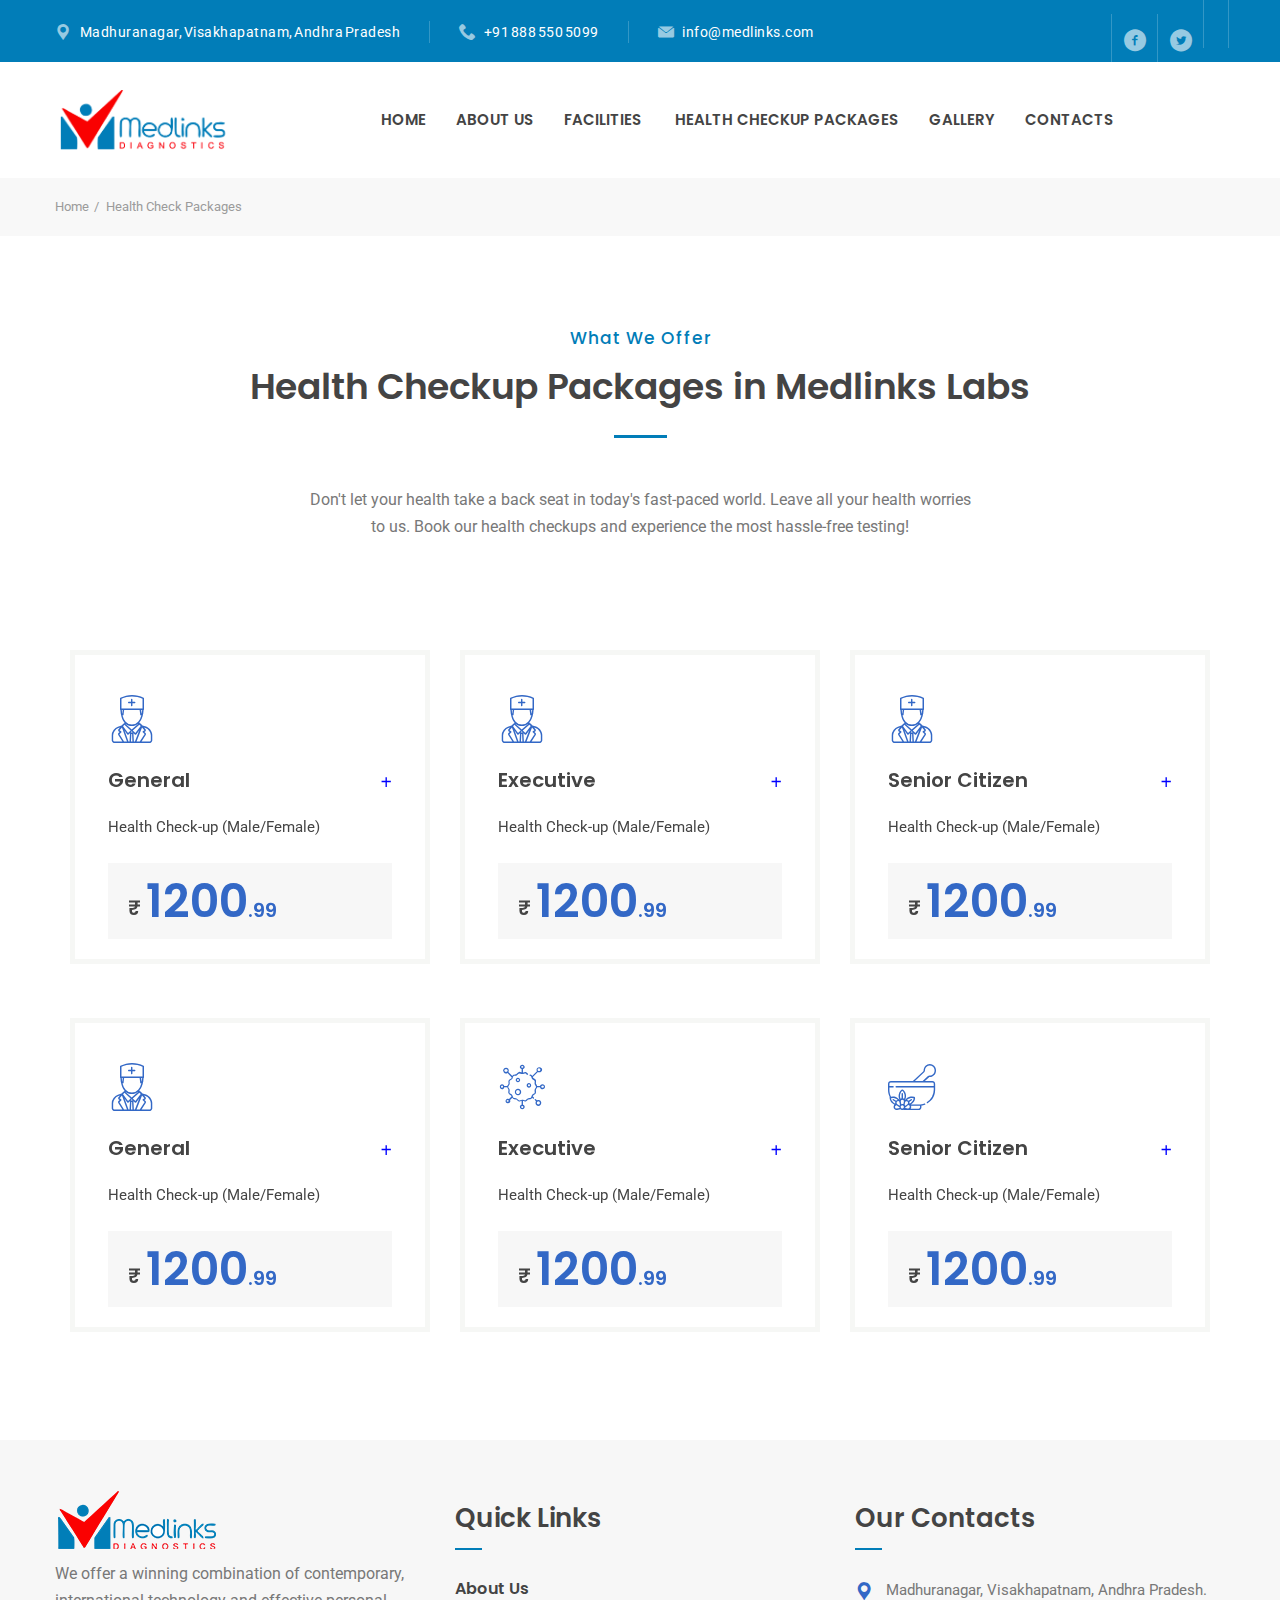
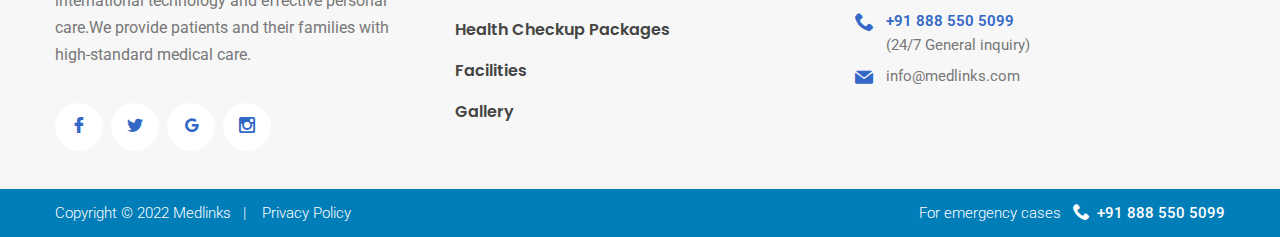
==== health-checkup-packages.html @ cb286808 "cards issue fixed" ====
<!DOCTYPE html>
<html lang="en">

<head>
	<meta charset="utf-8">
	<meta http-equiv="X-UA-Compatible" content="IE=edge">
	<meta name="viewport" content="width=device-width, initial-scale=1.0, maximum-scale=1.0, user-scalable=0">
	<meta name="description" content="html 5 template, dentist, stomatologist, dental clinic template, medical template, clinic template, surgery clinic theme, plastic surgery template">
	<meta name="author" content="websmirno.site">
	<meta name="format-detection" content="telephone=no">
	<title>Medlinks Diagnostics</title>
	<!-- Stylesheets -->
	<link href="vendor/slick/slick.css" rel="stylesheet">
	<link href="vendor/animate/animate.min.css" rel="stylesheet">
	<link href="icons/style.css" rel="stylesheet">
	<link href="vendor/bootstrap-datetimepicker/bootstrap-datetimepicker.css" rel="stylesheet">
	<link href="css/style.css" rel="stylesheet">
	<link href="color/color.css" rel="stylesheet">
	<!--Favicon-->
	<link rel="icon" href="images/favicon.png" type="image/x-icon">
	<!-- Google Fonts -->
	<link href="https://fonts.googleapis.com/css?family=Poppins:300,400,500,600,700,800" rel="stylesheet">
	<link href="https://fonts.googleapis.com/css?family=Roboto:300,400,500,700,900" rel="stylesheet">
</head>

<!--header-->
<header class="header">
	<div class="header-quickLinks js-header-quickLinks d-lg-none">
		<div class="quickLinks-top js-quickLinks-top"></div>
		<div class="js-quickLinks-wrap-m">
		</div>
	</div>
	<div class="header-topline d-none d-lg-flex">
		<div class="container">
			<div class="row align-items-center">
				<div class="col-auto d-flex align-items-center">
					<div class="header-info"><i class="icon-placeholder2"></i>Madhuranagar, Visakhapatnam, Andhra Pradesh</div>
					<div class="header-phone"><i class="icon-telephone"></i><a href="tel:1-847-555-5555">+91 888 550 5099</a></div>
					<div class="header-info"><i class="icon-black-envelope"></i><a href="mailto:info@medlinks.com">info@medlinks.com</a></div>
				</div>
				<div class="col-auto ml-auto d-flex align-items-center">
						<span class="header-social">
							<a href="#" class="hovicon"><i class="icon-facebook-logo-circle"></i></a>
							<a href="#" class="hovicon"><i class="icon-twitter-logo-circle"></i></a>
							<a href="#" class="hovicon"><i class="icon-google-plus-circle"></i></a>
						</span>
				</div>
			</div>
		</div>
	</div>
	<div class="header-content">
		<div class="container">
			<div class="row align-items-lg-center">
				<button class="navbar-toggler collapsed" data-toggle="collapse" data-target="#navbarNavDropdown">
					<span class="icon-menu"></span>
				</button>
				<div class="col-lg-auto col-lg-2 d-flex align-items-lg-center">
					<a href="index.html" class="header-logo"><img src="images/logo.png" alt="" class="img-fluid"></a>
				</div>
				<div class="col-lg ml-auto header-nav-wrap">
					<div class="header-nav js-header-nav">
						<nav class="navbar navbar-expand-lg btco-hover-menu">
							<div class="collapse navbar-collapse justify-content-center" id="navbarNavDropdown">
								<ul class="navbar-nav">
									<li class="nav-item">
										<a class="nav-link" href="index.html">Home</a>
									</li>
									<li class="nav-item">
										<a class="nav-link" href="about.html">About Us</a>
									</li>
									<li class="nav-item">
										<a href="facilities.html" class="nav-link dropdown-toggle" data-toggle="dropdown">Facilities</a>
										<ul class="dropdown-menu">
										  <li><a href="facilities.html">Covid 19 Test</a></li>
                        <li><a href="facilities.html">MRI</a></li>
                        <li><a href="facilities.html">CT Scan</a></li>
                        <li><a href="facilities.html">PET CT Scan</a></li>
                        <li><a href="facilities.html">Laboratory</a></li>
                        <li><a href="facilities.html">Ultrasound & Doppler</a></li>
                        <li><a href="facilities.html">Digital DR System X-Ray</a></li>
                        <li><a href="facilities.html">DEXA</a></li>
                        <li><a href="facilities.html">Mammography</a></li>
                        <li><a href="facilities.html">Nuclear Medicine</a></li>
                        <li><a href="facilities.html">Cardiology Tests</a></li>
                        <li><a href="facilities.html">Neurology Tests</a></li>
                        <li><a href="facilities.html">Dental Imaging</a></li>
										</ul>
									</li>


									<li class="nav-item">
										<a class="nav-link" href="health-checkup-packages.html">Health Checkup Packages</a>
									</li>
									<li class="nav-item">
										<a class="nav-link" href="gallery.html">Gallery</a>
									</li>

									<li class="nav-item">
										<a class="nav-link" href="contact.html">Contacts</a>
									</li>
								</ul>
							</div>
						</nav>
					</div>

				</div>
			</div>
		</div>
	</div>
</header>
<!--//header-->
<!--quick links-->

<!--//quick links-->
<div class="page-content">
	<!--section-->
	<div class="section mt-0">
		<div class="breadcrumbs-wrap">
			<div class="container">
				<div class="breadcrumbs">
					<a href="index.html">Home</a>
					<span>Health Check Packages</span>
				</div>
			</div>
		</div>
	</div>
	<!--//section-->
	<!--section-->
	<div class="section page-content-first">
		<div class="container">
			<div class="text-center mb-2  mb-md-3 mb-lg-4">
				<div class="h-sub theme-color">What We Offer</div>
				<h1>Health Checkup Packages in Medlinks Labs</h1>
				<div class="h-decor"></div>
				<div class="text-center max-670 mt-4 mx-md-auto">
					<p>Don't let your health take a back seat in today's fast-paced world. Leave all your health worries to us. Book our health checkups and experience the most hassle-free testing!</p>
				</div>
			</div>
		</div>
		<div class="container">
			<!--section services-->
	<div class="section" id="servicesSection">
		<div class="container">

			<div class="row js-service-card-style2-carousel">
				<div class="col-md-6 col-lg-4 ">
					<div class="service-card-style2">
						<div class="service-card-icon">
							<i class="icon-doctor"></i>
						</div>
						<div class="accordion">
							<div class="d-flex">
								<h5 class="service-card-name ">General</h5>
						<p class="ml-auto icon-plus"></p> <br>
							</div>
						<span>Health Check-up (Male/Female)</span>

						</div>


						<ul class="marker-list-md panel">
							<li> Complete blood count with ESR</li>
							<li> Diabetes Profile</li>
							<li> Kidney Profile</li>
							<li> Lipid Profile</li>
							<li> Liver Function Test</li>
							<li> Urine Analysis</li>
							<li> Chest X-Ray</li>
	<li> Physician Consultation</li>
						</ul>
						<div class="prices-box-price">
							<sub>₹</sub>1200<sub>.99</sub>
						</div>
					</div>

				</div>
				<div class="col-md-6 col-lg-4">
					<div class="service-card-style2">
						<div class="service-card-icon">
							<i class="icon-doctor"></i>
						</div>
						<div class="accordion">
							<div class="d-flex">
						<h5 class="service-card-name">Executive</h5>
						<p class="ml-auto icon-plus"></p> <br>
							</div>
						<span>Health Check-up (Male/Female)</span>
						</div>
						<ul class="marker-list-md panel">
							<li> HB, TC, ESR, MCV, MCH, MCHC,RBC, PVC, Platelet Counts.</li>
							<li> Diabetes Profile: FBS, PPBS</li>
							<li> Kidney Profile Serum Creatine</li>
							<li> Electrolytes: Sodium, Potassium, Chloride</li>
							<li> Serum Calcium</li>
							<li> Liver Function Test: Total Bilirubin, SGPT, SGOT, Total Protein</li>
							<li> Thyroid Function Test: T3, T4, TSH</li>
							<li> Urine Analysis, ECG, Chest X-ray</li>
							<li> Ultrasound Abdomen and Pelvis</li>
							<li> Bone Mineral Density, Eye Consultation</li>
							<li>Physician Consultation</li>
<li> Total Lipid Profile: Cholestrol, Triglycerides, HDL, LDL</li>
						</ul>
						<div class="prices-box-price">
							<sub>₹</sub>1200<sub>.99</sub>
						</div>
					</div>
				</div>
				<div class="col-md-6 col-lg-4">
					<div class="service-card-style2">
						<div class="service-card-icon">
							<i class="icon-doctor"></i>
						</div>
						<div class="accordion">
							<div class="d-flex">
						<h5 class="service-card-name">Senior Citizen</h5>
						<p class="ml-auto icon-plus"></p> <br>
							</div>
						<span>Health Check-up (Male/Female)</span>
						</div>
						<ul class="marker-list-md panel">
							<li> Complete blood count with ESR</li>
							<li>Diabetes Profile, Kidney Profile</li>
							<li> Total Lipid Profile: Cholestrol, Triglycerides, HDL, LDL</li>
							<li> Liver Function Tests: Total Bilirubin SGTP, SGOT</li>
							<li> Thyriod Function Test: T3, T4, TSH</li>
<li> Urine Analysis, Chest X-Ray, Ultasound Abdomen and Pevis						</li>
							<li>Bone Mineral Density</li>
<li> Eye Consultation</li>
<li> Physician Consultation</li>
						</ul>
						<div class="prices-box-price">
							<sub>₹</sub>1200<sub>.99</sub>
						</div>
					</div>
				</div>
			</div> <br><br>

			<div class="row js-service-card-style2-carousel">
				<div class="col-md-6 col-lg-4">
					<div class="service-card-style2">
						<div class="service-card-icon">
							<i class="icon-doctor"></i>
						</div>
						<div class="accordion">
							<div class="d-flex">
						<h5 class="service-card-name">General</h5>
						<p class="ml-auto icon-plus"></p> <br>
							</div>
						<span>Health Check-up (Male/Female)</span>
						</div>
						<ul class="marker-list-md panel">
							<li> Complete blood count with ESR</li>
							<li> Diabetes Profile</li>
							<li> Kidney Profile</li>
							<li> Lipid Profile</li>
							<li> Liver Function Test</li>
							<li> Urine Analysis</li>
							<li> Chest X-Ray</li>
<li> Physician Consultation</li>
						</ul>
						<div class="prices-box-price">
							<sub>₹</sub>1200<sub>.99</sub>
						</div>
					</div>
				</div>
				<div class="col-md-6 col-lg-4">
					<div class="service-card-style2">
						<div class="service-card-icon">
							<i class="icon-genetics"></i>
						</div>
						<div class="accordion">
							<div class="d-flex">
						<h5 class="service-card-name">Executive</h5>
						<p class="ml-auto icon-plus"></p> <br>
						</p> <br>
							</div>
						<span>Health Check-up (Male/Female)</span>
						</div>
						<ul class="marker-list-md panel">
							<li> HB, TC, ESR, MCV, MCH, MCHC,RBC, PVC, Platelet Counts.</li>
							<li> Diabetes Profile: FBS, PPBS</li>
							<li> Kidney Profile Serum Creatine</li>
							<li> Electrolytes: Sodium, Potassium, Chloride</li>
							<li> Serum Calcium</li>
							<li> Liver Function Test: Total Bilirubin, SGPT, SGOT, Total Protein</li>
							<li> Thyroid Function Test: T3, T4, TSH</li>
							<li> Urine Analysis, ECG, Chest X-ray</li>
							<li> Ultrasound Abdomen and Pelvis</li>
							<li> Bone Mineral Density, Eye Consultation</li>
							<li>Physician Consultation</li>
<li> Total Lipid Profile: Cholestrol, Triglycerides, HDL, LDL</li>
						</ul>
						<div class="prices-box-price">
							<sub>₹</sub>1200<sub>.99</sub>
						</div>
					</div>
				</div>
				<div class="col-md-6 col-lg-4">
					<div class="service-card-style2">
						<div class="service-card-icon">
							<i class="icon-farmalogy"></i>
						</div>
						<div class="accordion">
							<div class="d-flex">
						<h5 class="service-card-name">Senior Citizen</h5>
						<p class="ml-auto icon-plus"></p> <br>
							</div>
						<span>Health Check-up (Male/Female)</span>
						</div>
						<ul class="marker-list-md panel">
							<li> Complete blood count with ESR</li>
							<li>Diabetes Profile, Kidney Profile</li>
							<li> Total Lipid Profile: Cholestrol, Triglycerides, HDL, LDL</li>
							<li> Liver Function Tests: Total Bilirubin SGTP, SGOT</li>
							<li> Thyriod Function Test: T3, T4, TSH</li>
<li> Urine Analysis, Chest X-Ray, Ultasound Abdomen and Pevis						</li>
							<li>Bone Mineral Density</li>
<li> Eye Consultation</li>
<li> Physician Consultation</li>
						</ul>
						<div class="prices-box-price">
							<sub>₹</sub>1200<sub>.99</sub>
						</div>
					</div>
				</div>
			</div>
		</div>
	</div>
	<!--//section services-->
		</div>
	</div>
	<!--//section-->
</div> <br><br>
</div> <br><br>
<!--footer-->
<div class="footer mt-0">
	<div class="container">
		<div class="row py-1 py-md-2 px-lg-0">
			<div class="col-lg-4 footer-col1 pt-lg-3">
				<div class="row flex-column flex-md-row flex-lg-column">
					<div class="col-md col-lg-auto">
						<div class="footer-logo">
							<img src="images/footer-logo.png" alt="" class="img-fluid">
						</div>
						<div class="mt-2 mt-lg-0"></div>
						<div class="footer-social d-none d-md-block d-lg-none">
							<a href="#" class="hovicon"><i class="icon-facebook-logo"></i></a>
							<a href="#" class="hovicon"><i class="icon-twitter-logo"></i></a>
							<a href="#" class="hovicon"><i class="icon-google-logo"></i></a>
							<a href="#" class="hovicon"><i class="icon-instagram"></i></a>
						</div>
					</div>
					<div class="col-md">
						<div class="footer-text mt-1 mt-lg-1">
							<p>We offer a winning combination of contemporary, international technology and effective personal care.We provide patients and their families with high-standard medical care.
								</p>

						</div>
						<div class="footer-social d-md-none d-lg-block">
								<a href="#" class="hovicon"><i class="icon-facebook-logo"></i></a>
							<a href="#" class="hovicon"><i class="icon-twitter-logo"></i></a>
							<a href="#" class="hovicon"><i class="icon-google-logo"></i></a>
							<a href="#" class="hovicon"><i class="icon-instagram"></i></a>
						</div>
					</div>
				</div>
			</div>
			<div class="col-sm-6 col-lg-4">
				<h3>Quick Links</h3>
				<div class="h-decor"></div>
				<div class="footer-post d-flex">
					<div class=""></div>
					<div class="footer-post-text">
						<div class="footer-post-title"><a href="#">About Us</a></div>

					</div>
				</div>
				<div class="footer-post d-flex">
					<div class=""></div>
					<div class="footer-post-text">
						<div class="footer-post-title"><a href="#">Health Checkup Packages</a></div>
					</div>
				</div>
				<div class="footer-post d-flex">
					<div class=""></div>
					<div class="footer-post-text">
						<div class="footer-post-title"><a href="#">Facilities</a></div>
					</div>
				</div>
				<div class="footer-post d-flex">
					<div class=""></div>
					<div class="footer-post-text">
						<div class="footer-post-title"><a href="#">Gallery</a></div>
					</div>
				</div>

			</div>
			<div class="col-sm-6 col-lg-4">
				<h3>Our Contacts</h3>
				<div class="h-decor"></div>
				<ul class="icn-list">
					<li><i class="icon-placeholder2"></i>Madhuranagar, Visakhapatnam, Andhra Pradesh.
					</li>
					<li><i class="icon-telephone"></i><b><span class="phone"><span class="text-nowrap">+91 888 550 5099</span></b>
						<br>(24/7 General inquiry)
					</li>
					<li><i class="icon-black-envelope"></i><a href="mailto:info@medlinks.com">info@medlinks.com</a></li>
				</ul>
			</div>
		</div>
	</div>
	<div class="footer-bottom">
		<div class="container">
			<div class="row text-center text-md-left">
				<div class="col-sm">Copyright © 2022 <a href="#">Medlinks</a><span>&nbsp;&nbsp;&nbsp;|&nbsp;&nbsp;&nbsp;</span>
					<a href="#">Privacy Policy</a></div>
				<div class="col-sm-auto ml-auto"><span class="d-none d-sm-inline">For emergency cases&nbsp;&nbsp;&nbsp;</span><i class="icon-telephone"></i>&nbsp;&nbsp;<b>+91 888 550 5099</b></div>
			</div>
		</div>
	</div>
</div>
<!--//footer-->
<div class="backToTop js-backToTop">
	<i class="icon icon-up-arrow"></i>
</div>


<!-- Vendors -->
<script src="vendor/jquery/jquery-3.2.1.min.js"></script>
<script src="vendor/jquery-migrate/jquery-migrate-3.0.1.min.js"></script>
<script src="vendor/cookie/jquery.cookie.js"></script>
<script src="vendor/bootstrap-datetimepicker/moment.js"></script>
<script src="vendor/bootstrap-datetimepicker/bootstrap-datetimepicker.min.js"></script>
<script src="vendor/popper/popper.min.js"></script>
<script src="vendor/bootstrap/bootstrap.min.js"></script>
<script src="vendor/waypoints/jquery.waypoints.min.js"></script>
<script src="vendor/waypoints/sticky.min.js"></script>
<script src="vendor/imagesloaded/imagesloaded.pkgd.min.js"></script>
<script src="vendor/slick/slick.min.js"></script>
<script src="vendor/scroll-with-ease/jquery.scroll-with-ease.min.js"></script>
<script src="vendor/countTo/jquery.countTo.js"></script>
<script src="vendor/form-validation/jquery.form.js"></script>
<script src="vendor/form-validation/jquery.validate.min.js"></script>
<script src="vendor/isotope/isotope.pkgd.min.js"></script>
<!-- Custom Scripts -->
<script src="js/app.js"></script>
<script src="color/color.js"></script>
<script src="js/app-shop.js"></script>
<script src="form/forms.js"></script>

</body>



</html>
---- icons/style.css ----
@font-face {
  font-family: 'dentco';
  src:  url('fonts/dentcoe14c.eot?hg2v5b');
  src:  url('fonts/dentcoe14c.eot?hg2v5b#iefix') format('embedded-opentype'),
    url('fonts/dentcoe14c.ttf?hg2v5b') format('truetype'),
    url('fonts/dentcoe14c.woff?hg2v5b') format('woff'),
    url('fonts/dentcoe14c.svg?hg2v5b#dentco') format('svg');
  font-weight: normal;
  font-style: normal;
  font-display: block;
}

[class^="icon-"], [class*=" icon-"] {
  /* use !important to prevent issues with browser extensions that change fonts */
  font-family: 'dentco' !important;
  speak: none;
  font-style: normal;
  font-weight: normal;
  font-variant: normal;
  text-transform: none;
  line-height: 1;

  /* Better Font Rendering =========== */
  -webkit-font-smoothing: antialiased;
  -moz-osx-font-smoothing: grayscale;
}

.icon-question:before {
  content: "\e96e";
}
.icon-download1:before {
  content: "\e96f";
}
.icon-copy:before {
  content: "\e970";
}
.icon-billing:before {
  content: "\e971";
}
.icon-patient:before {
  content: "\e972";
}
.icon-card:before {
  content: "\e965";
}
.icon-micro:before {
  content: "\e966";
}
.icon-molecular:before {
  content: "\e967";
}
.icon-chromosome:before {
  content: "\e968";
}
.icon-testtube:before {
  content: "\e969";
}
.icon-testtube2:before {
  content: "\e96a";
}
.icon-dropper:before {
  content: "\e96b";
}
.icon-download:before {
  content: "\e96c";
}
.icon-labinstrument:before {
  content: "\e96d";
}
.icon-gynecology:before {
  content: "\e95b";
}
.icon-brain:before {
  content: "\e95c";
}
.icon-cardiology:before {
  content: "\e95d";
}
.icon-terapevt:before {
  content: "\e95e";
}
.icon-dental:before {
  content: "\e95f";
}
.icon-genetics:before {
  content: "\e960";
}
.icon-farmalogy:before {
  content: "\e961";
}
.icon-lab:before {
  content: "\e962";
}
.icon-pediatrics:before {
  content: "\e963";
}
.icon-traumatology:before {
  content: "\e964";
}
.icon-birthday-cake:before {
  content: "\e939";
}
.icon-emergency:before {
  content: "\e93a";
}
.icon-tooth-1:before {
  content: "\e93b";
}
.icon-hand:before {
  content: "\e93c";
}
.icon-placeholder3:before {
  content: "\e93d";
}
.icon-play:before {
  content: "\e93e";
}
.icon-tooth-2:before {
  content: "\e93f";
}
.icon-tooth-3:before {
  content: "\e940";
}
.icon-tooth-4:before {
  content: "\e941";
}
.icon-tooth-5:before {
  content: "\e942";
}
.icon-zoob:before {
  content: "\e943";
}
.icon-man:before {
  content: "\e944";
}
.icon-mommy:before {
  content: "\e945";
}
.icon-medicine:before {
  content: "\e946";
}
.icon-pharmacy:before {
  content: "\e947";
}
.icon-principles:before {
  content: "\e948";
}
.icon-sign:before {
  content: "\e949";
}
.icon-surgery:before {
  content: "\e94a";
}
.icon-syringe:before {
  content: "\e94b";
}
.icon-ambulance:before {
  content: "\e94c";
}
.icon-woman:before {
  content: "\e94d";
}
.icon-body:before {
  content: "\e94e";
}
.icon-body1:before {
  content: "\e94f";
}
.icon-doctor:before {
  content: "\e950";
}
.icon-first-aid-kit:before {
  content: "\e951";
}
.icon-flask:before {
  content: "\e952";
}
.icon-injecting:before {
  content: "\e953";
}
.icon-injecting-syringe:before {
  content: "\e954";
}
.icon-search:before {
  content: "\e955";
}
.icon-arrow-right:before {
  content: "\e900";
}
.icon-birthday:before {
  content: "\e901";
}
.icon-black-envelope:before {
  content: "\e902";
}
.icon-calendar:before {
  content: "\e903";
}
.icon-calendar2:before {
  content: "\e904";
}
.icon-cart:before {
  content: "\e905";
}
.icon-check-mark:before {
  content: "\e906";
}
.icon-clock:before {
  content: "\e907";
}
.icon-clock2:before {
  content: "\e908";
}
.icon-dental-chair:before {
  content: "\e909";
}
.icon-email2:before {
  content: "\e90a";
}
.icon-emergency-call:before {
  content: "\e90b";
}
.icon-error:before {
  content: "\e90c";
}
.icon-facebook-logo:before {
  content: "\e90d";
}
.icon-facebook-logo-circle:before {
  content: "\e90e";
}
.icon-star:before {
  content: "\e90f";
}
.icon-plus:before {
  content: "\002B";
  font-weight: 600;
   color: blue;
   font-size: 20px;
}
.icon-minus{
  margin-bottom: 24px;
}
.icon-plus{
  margin-bottom: 24px;
}
.icon-minus:before {
  content: "\207B";
   font-weight: 600;
   color: blue;
   font-size: 30px;
}
.icon-google-plus1:before {
  content: "\e911";
  color: #f34a38;
}
.icon-health-care:before {
  content: "\e912";
}
.icon-clock3:before {
  content: "\e913";
}
.icon-icon-implant:before {
  content: "\e914";
}
.icon-icon-orthodontics:before {
  content: "\e915";
}
.icon-icon-whitening:before {
  content: "\e916";
}
.icon-instagram:before {
  content: "\e917";
}
.icon-link-symbol:before {
  content: "\e918";
}
.icon-medical-kit:before {
  content: "\e919";
}
.icon-menu:before {
  content: "\e91a";
}
.icon-paintbrush:before {
  content: "\e91b";
}
.icon-pencil-writing:before {
  content: "\e91c";
}
.icon-placeholder:before {
  content: "\e91d";
}
.icon-placeholder2:before {
  content: "\e91e";
}
.icon-price-tag:before {
  content: "\e91f";
}
.icon-reply-black:before {
  content: "\e920";
}
.icon-right-arrow:before {
  content: "\e921";
}
.icon-left-arrow:before {
  content: "\e92f";
}
.icon-left:before {
  content: "\e922";
}
.icon-right:before {
  content: "\e930";
}
.icon-top:before {
  content: "\e931";
}
.icon-bottom:before {
  content: "\e932";
}
.icon-smartphone:before {
  content: "\e923";
}
.icon-team:before {
  content: "\e924";
}
.icon-telephone:before {
  content: "\e925";
}
.icon-tick:before {
  content: "\e926";
}
.icon-tooth:before {
  content: "\e927";
}
.icon-tooth2:before {
  content: "\e928";
}
.icon-tooth3:before {
  content: "\e929";
}
.icon-twitter-logo-circle:before {
  content: "\e92a";
}
.icon-twitter-logo:before {
  content: "\e92b";
}
.icon-up-arrow:before {
  content: "\e92c";
}
.icon-user:before {
  content: "\e92d";
}
.icon-user2:before {
  content: "\e92e";
}
.icon-world:before {
  content: "\e959";
}
.icon-globe1:before {
  content: "\e959";
}
.icon-internet1:before {
  content: "\e959";
}
.icon-network:before {
  content: "\e959";
}
.icon-close:before {
  content: "\e937";
}
.icon-instagram-circle:before {
  content: "\e933";
}
.icon-sphere:before {
  content: "\e95a";
}
.icon-globe:before {
  content: "\e95a";
}
.icon-internet:before {
  content: "\e95a";
}
.icon-star-half:before {
  content: "\e938";
}
.icon-innovation:before {
  content: "\e956";
}
.icon-integrity:before {
  content: "\e957";
}
.icon-compassion:before {
  content: "\e958";
}
.icon-pinterest-logo:before {
  content: "\e934";
}
.icon-pinterest-circle:before {
  content: "\e935";
}
.icon-google-logo:before {
  content: "\e936";
}
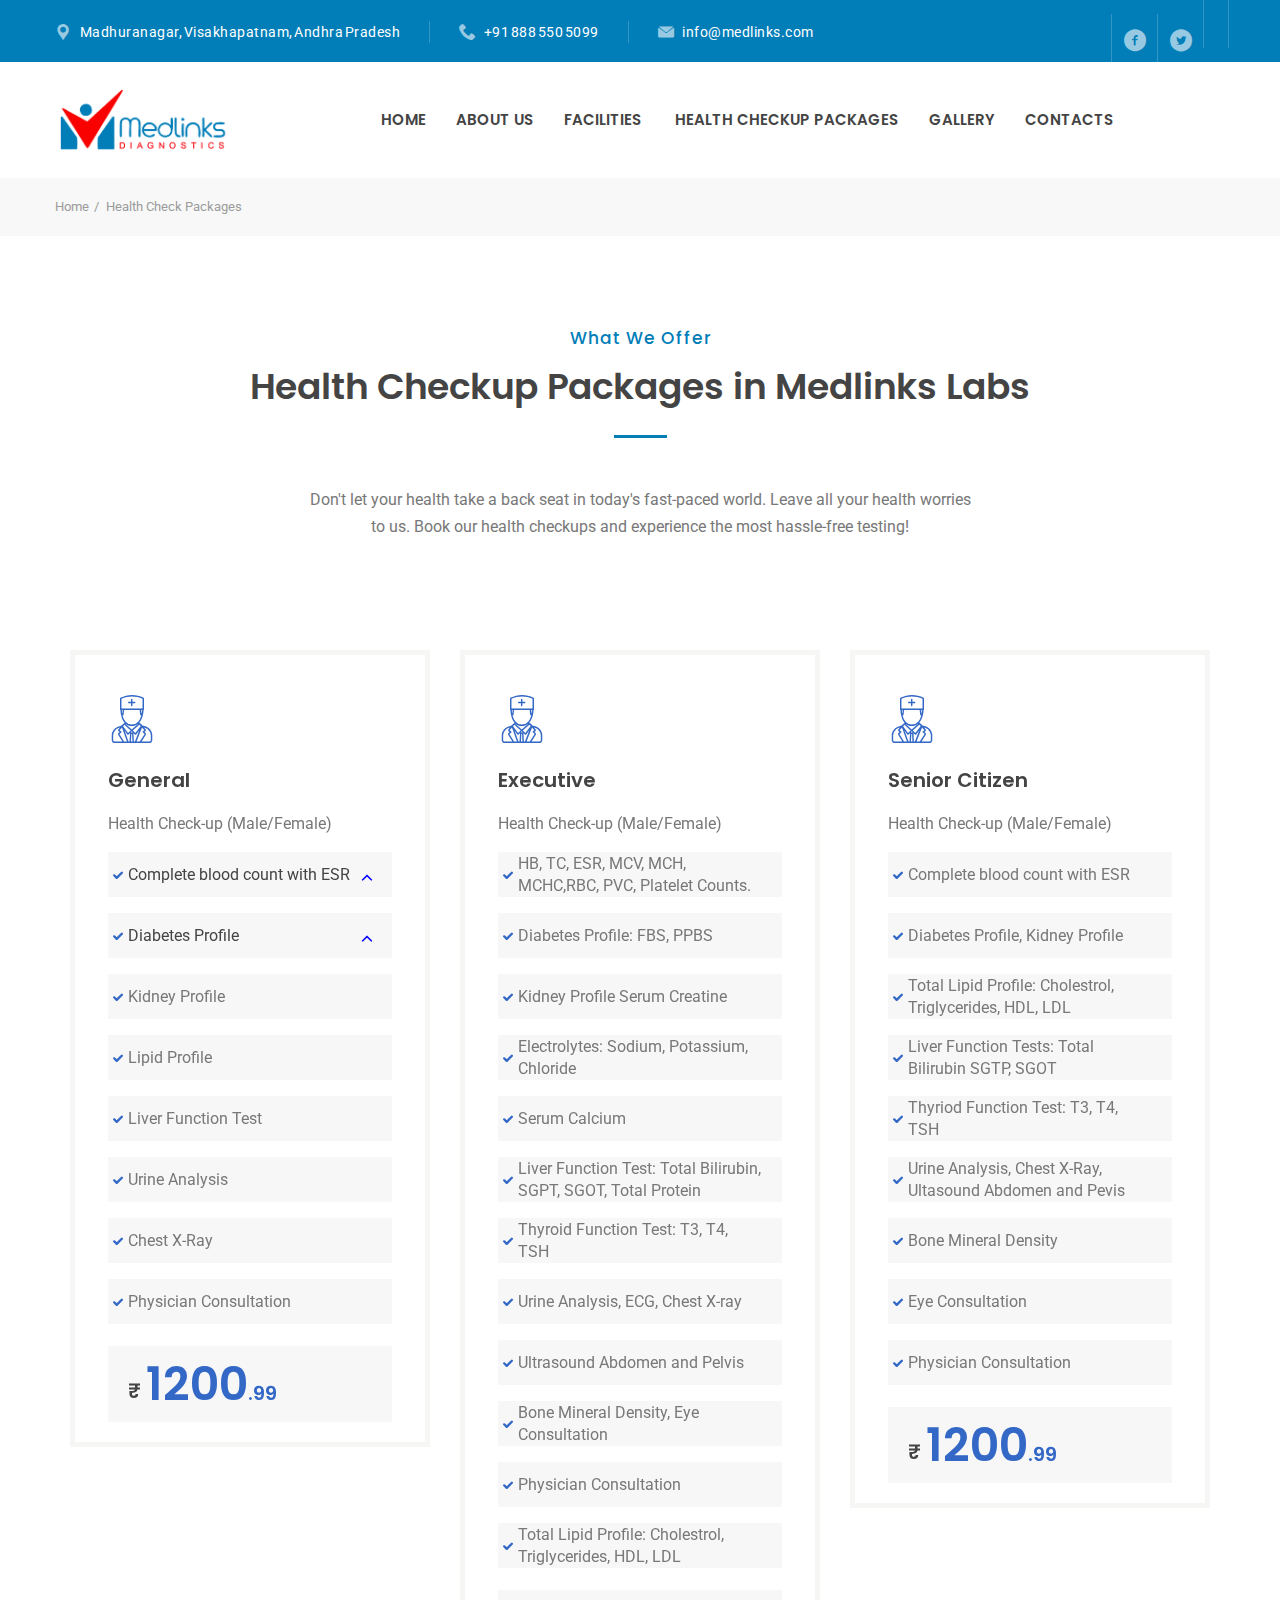
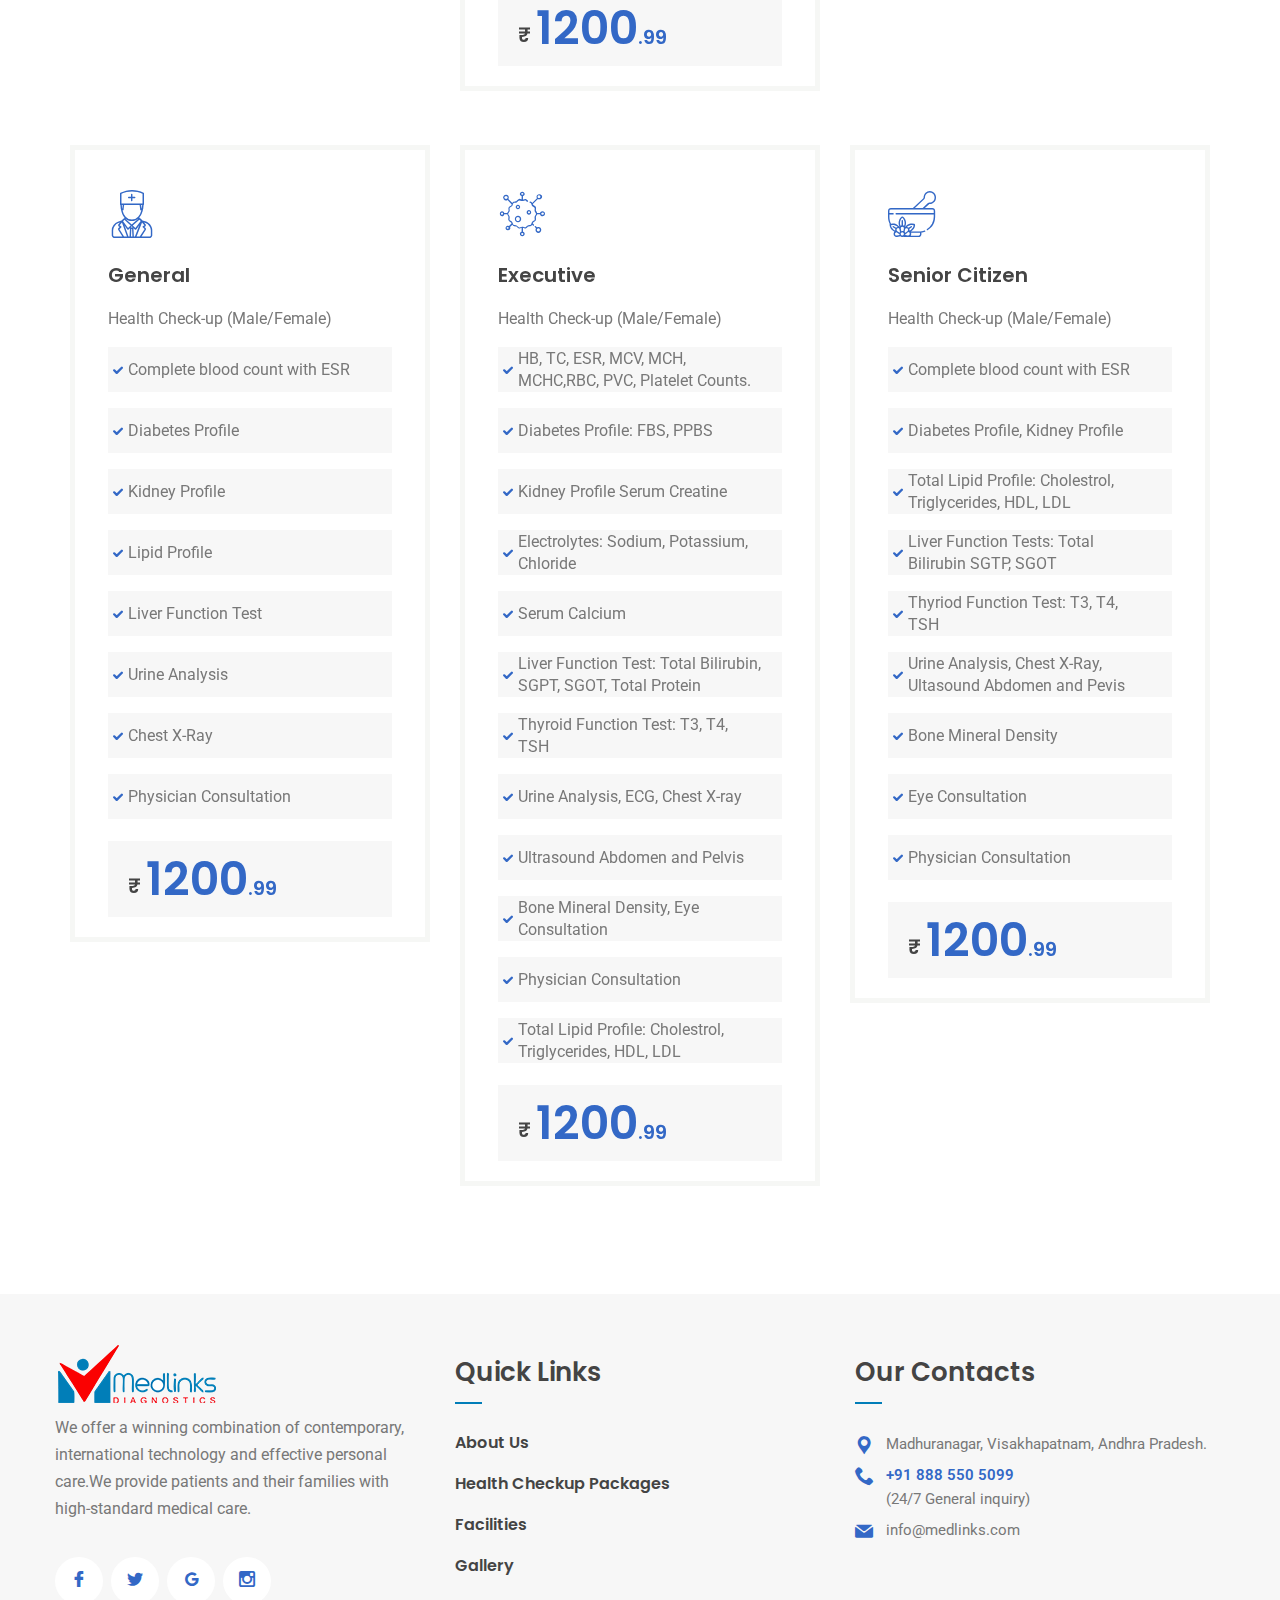
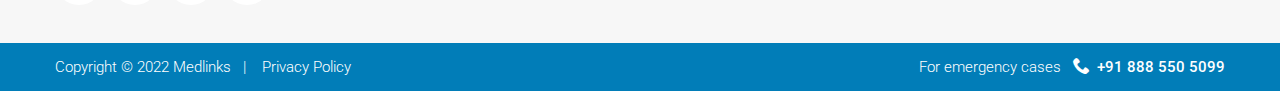
==== commit 146e9cd3: "accordian changed" ====
--- a/health-checkup-packages.html
+++ b/health-checkup-packages.html
@@ -148,19 +148,36 @@
 						<div class="service-card-icon">
 							<i class="icon-doctor"></i>
 						</div>
-						<div class="accordion">
+						<div class="">
 							<div class="d-flex">
 								<h5 class="service-card-name ">General</h5>
-						<p class="ml-auto icon-plus"></p> <br>
-							</div>
-						<span>Health Check-up (Male/Female)</span>
-
-						</div>
-
-
-						<ul class="marker-list-md panel">
-							<li> Complete blood count with ESR</li>
-							<li> Diabetes Profile</li>
+							</div>
+						<span>Health Check-up (Male/Female)</span>
+
+						</div>
+						<ul class="marker-list-md">
+							<li class="accordion"> Complete blood count with ESR
+								<span class="ml-auto icon-plus"></span> <br>
+							</li>
+							<span class="panel mb-2">
+								<li>
+									list-1
+								</li>
+								<li>
+									list-2
+								</li>
+								<li>
+									list-3
+								</li>
+							</span>
+							<li class="accordion"> Diabetes Profile
+								<span class="ml-auto icon-plus"></span> <br>
+							</li>
+							<ul class="panel mb-2">
+								<li>
+									Test
+								</li>
+							</ul>
 							<li> Kidney Profile</li>
 							<li> Lipid Profile</li>
 							<li> Liver Function Test</li>
@@ -179,14 +196,13 @@
 						<div class="service-card-icon">
 							<i class="icon-doctor"></i>
 						</div>
-						<div class="accordion">
+						<div class="">
 							<div class="d-flex">
 						<h5 class="service-card-name">Executive</h5>
-						<p class="ml-auto icon-plus"></p> <br>
-							</div>
-						<span>Health Check-up (Male/Female)</span>
-						</div>
-						<ul class="marker-list-md panel">
+							</div>
+						<span>Health Check-up (Male/Female)</span>
+						</div>
+						<ul class="marker-list-md">
 							<li> HB, TC, ESR, MCV, MCH, MCHC,RBC, PVC, Platelet Counts.</li>
 							<li> Diabetes Profile: FBS, PPBS</li>
 							<li> Kidney Profile Serum Creatine</li>
@@ -210,14 +226,13 @@
 						<div class="service-card-icon">
 							<i class="icon-doctor"></i>
 						</div>
-						<div class="accordion">
+						<div class="">
 							<div class="d-flex">
 						<h5 class="service-card-name">Senior Citizen</h5>
-						<p class="ml-auto icon-plus"></p> <br>
-							</div>
-						<span>Health Check-up (Male/Female)</span>
-						</div>
-						<ul class="marker-list-md panel">
+							</div>
+						<span>Health Check-up (Male/Female)</span>
+						</div>
+						<ul class="marker-list-md ">
 							<li> Complete blood count with ESR</li>
 							<li>Diabetes Profile, Kidney Profile</li>
 							<li> Total Lipid Profile: Cholestrol, Triglycerides, HDL, LDL</li>
@@ -241,14 +256,13 @@
 						<div class="service-card-icon">
 							<i class="icon-doctor"></i>
 						</div>
-						<div class="accordion">
+						<div class="">
 							<div class="d-flex">
 						<h5 class="service-card-name">General</h5>
-						<p class="ml-auto icon-plus"></p> <br>
-							</div>
-						<span>Health Check-up (Male/Female)</span>
-						</div>
-						<ul class="marker-list-md panel">
+							</div>
+						<span>Health Check-up (Male/Female)</span>
+						</div>
+						<ul class="marker-list-md ">
 							<li> Complete blood count with ESR</li>
 							<li> Diabetes Profile</li>
 							<li> Kidney Profile</li>
@@ -268,15 +282,14 @@
 						<div class="service-card-icon">
 							<i class="icon-genetics"></i>
 						</div>
-						<div class="accordion">
+						<div class="">
 							<div class="d-flex">
 						<h5 class="service-card-name">Executive</h5>
-						<p class="ml-auto icon-plus"></p> <br>
 						</p> <br>
 							</div>
 						<span>Health Check-up (Male/Female)</span>
 						</div>
-						<ul class="marker-list-md panel">
+						<ul class="marker-list-md ">
 							<li> HB, TC, ESR, MCV, MCH, MCHC,RBC, PVC, Platelet Counts.</li>
 							<li> Diabetes Profile: FBS, PPBS</li>
 							<li> Kidney Profile Serum Creatine</li>
@@ -300,14 +313,13 @@
 						<div class="service-card-icon">
 							<i class="icon-farmalogy"></i>
 						</div>
-						<div class="accordion">
+						<div class="">
 							<div class="d-flex">
 						<h5 class="service-card-name">Senior Citizen</h5>
-						<p class="ml-auto icon-plus"></p> <br>
-							</div>
-						<span>Health Check-up (Male/Female)</span>
-						</div>
-						<ul class="marker-list-md panel">
+							</div>
+						<span>Health Check-up (Male/Female)</span>
+						</div>
+						<ul class="marker-list-md ">
 							<li> Complete blood count with ESR</li>
 							<li>Diabetes Profile, Kidney Profile</li>
 							<li> Total Lipid Profile: Cholestrol, Triglycerides, HDL, LDL</li>
--- a/icons/style.css
+++ b/icons/style.css
@@ -233,22 +233,22 @@
   content: "\e90f";
 }
 .icon-plus:before {
-  content: "\002B";
+  content: "\e931";
   font-weight: 600;
    color: blue;
-   font-size: 20px;
-}
-.icon-minus{
+   font-size: 10px;
+}
+/* .icon-minus{
   margin-bottom: 24px;
 }
 .icon-plus{
   margin-bottom: 24px;
-}
+} */
 .icon-minus:before {
-  content: "\207B";
+  content: "\e932";
    font-weight: 600;
    color: blue;
-   font-size: 30px;
+   font-size: 10px;
 }
 .icon-google-plus1:before {
   content: "\e911";
--- a/css/style.css
+++ b/css/style.css
@@ -7356,7 +7356,12 @@
       position: absolute;
       left: 0;
       top: 1px;
-      color: #3368c6; }
+      color: #3368c6; 
+      display: flex;
+      align-items: center;
+      height: 100%;
+      padding: 5px;
+  }
   ul.marker-list-md li:not(:last-child) {
     margin-bottom: 16px; }
     @media (max-width: 1023px) {
@@ -12803,7 +12808,14 @@
   .service-card-style2 > ul.marker-list-md:not(:first-child) {
     margin-top: 15px; }
   .service-card-style2 ul.marker-list-md li {
-    font-size: 16px; }
+    font-size: 16px; 
+    background: #f7f7f7;
+    height: 45px;
+    display: flex;
+    align-items: center;
+    padding: 20px;
+}
+  }
     @media (max-width: 1023px) {
       .service-card-style2 ul.marker-list-md li {
         font-size: 15px;
@@ -19439,8 +19451,8 @@
   .panel {
     padding: 0 18px;
     display: none;
-    background-color: white;
+    background-color: #f7f7f7;
     overflow: hidden;
     transition: 0.4s;
-
+    margin-top: -16px;
   }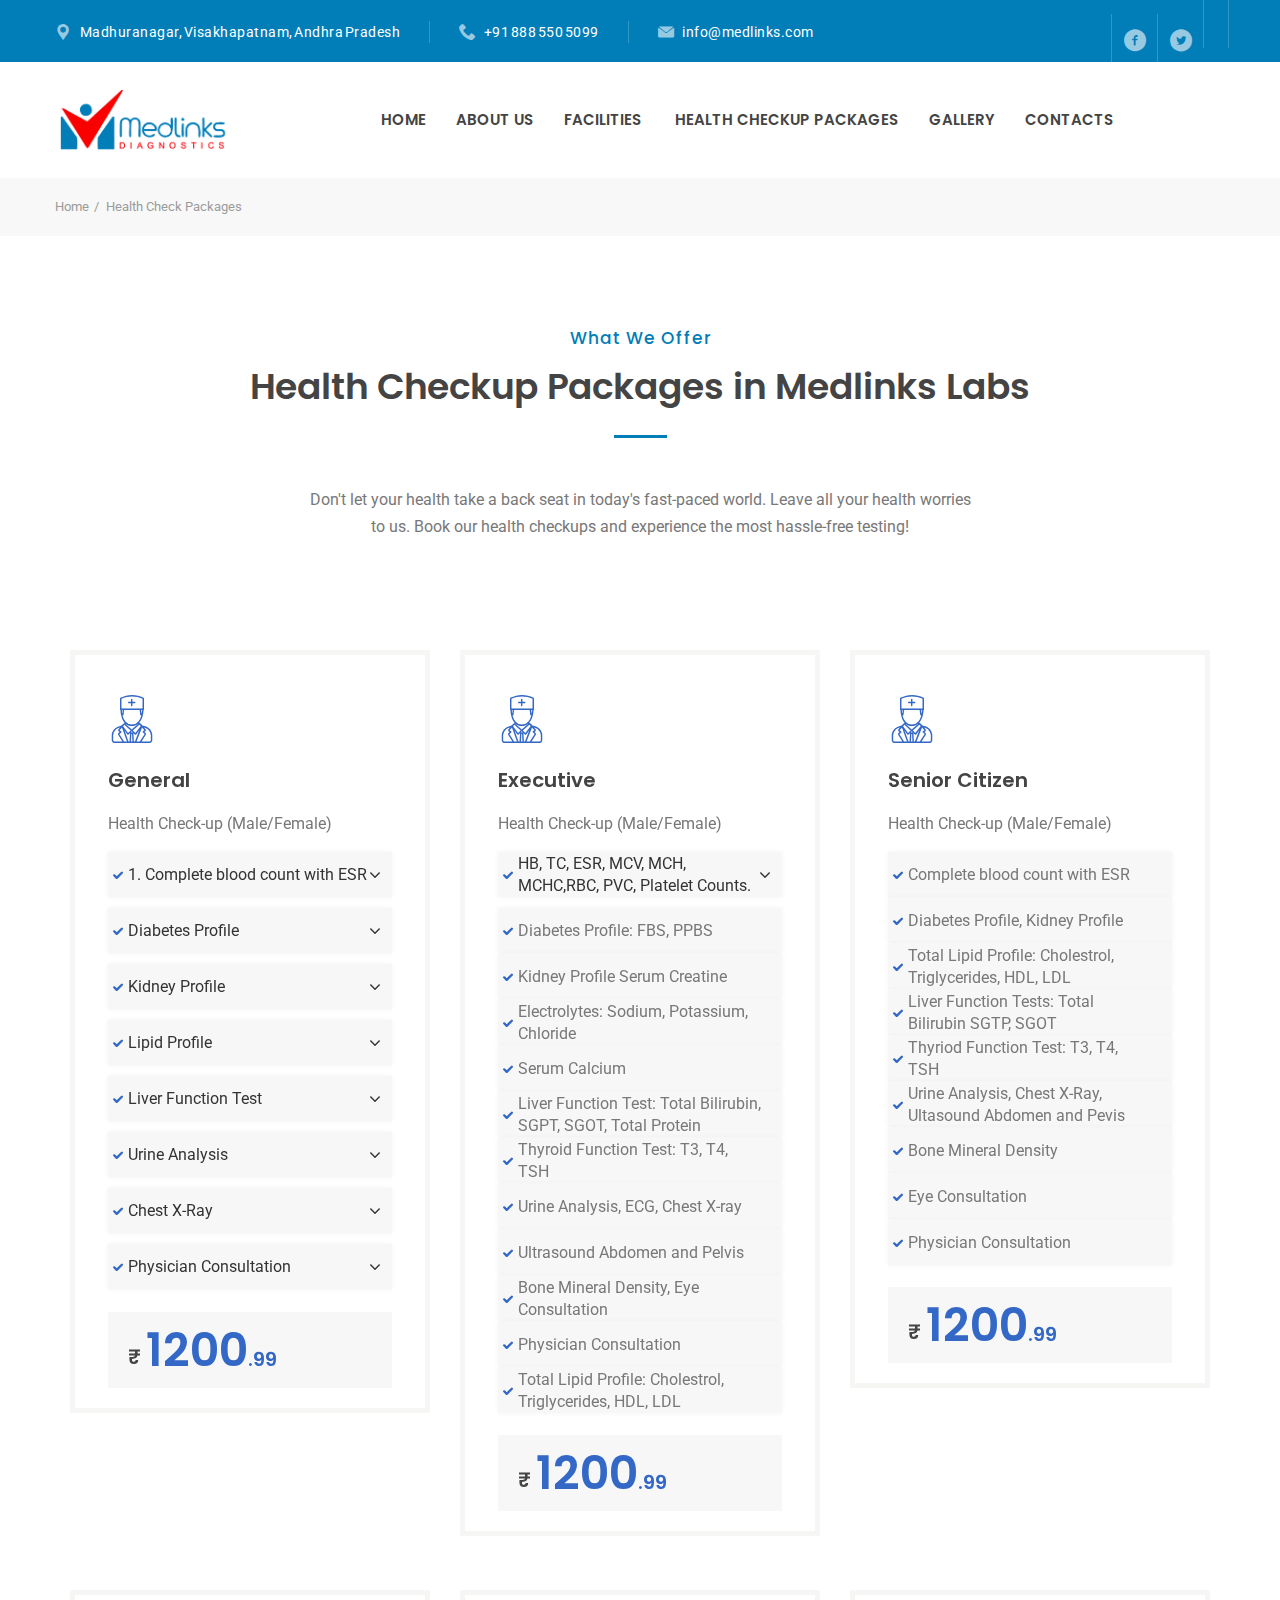
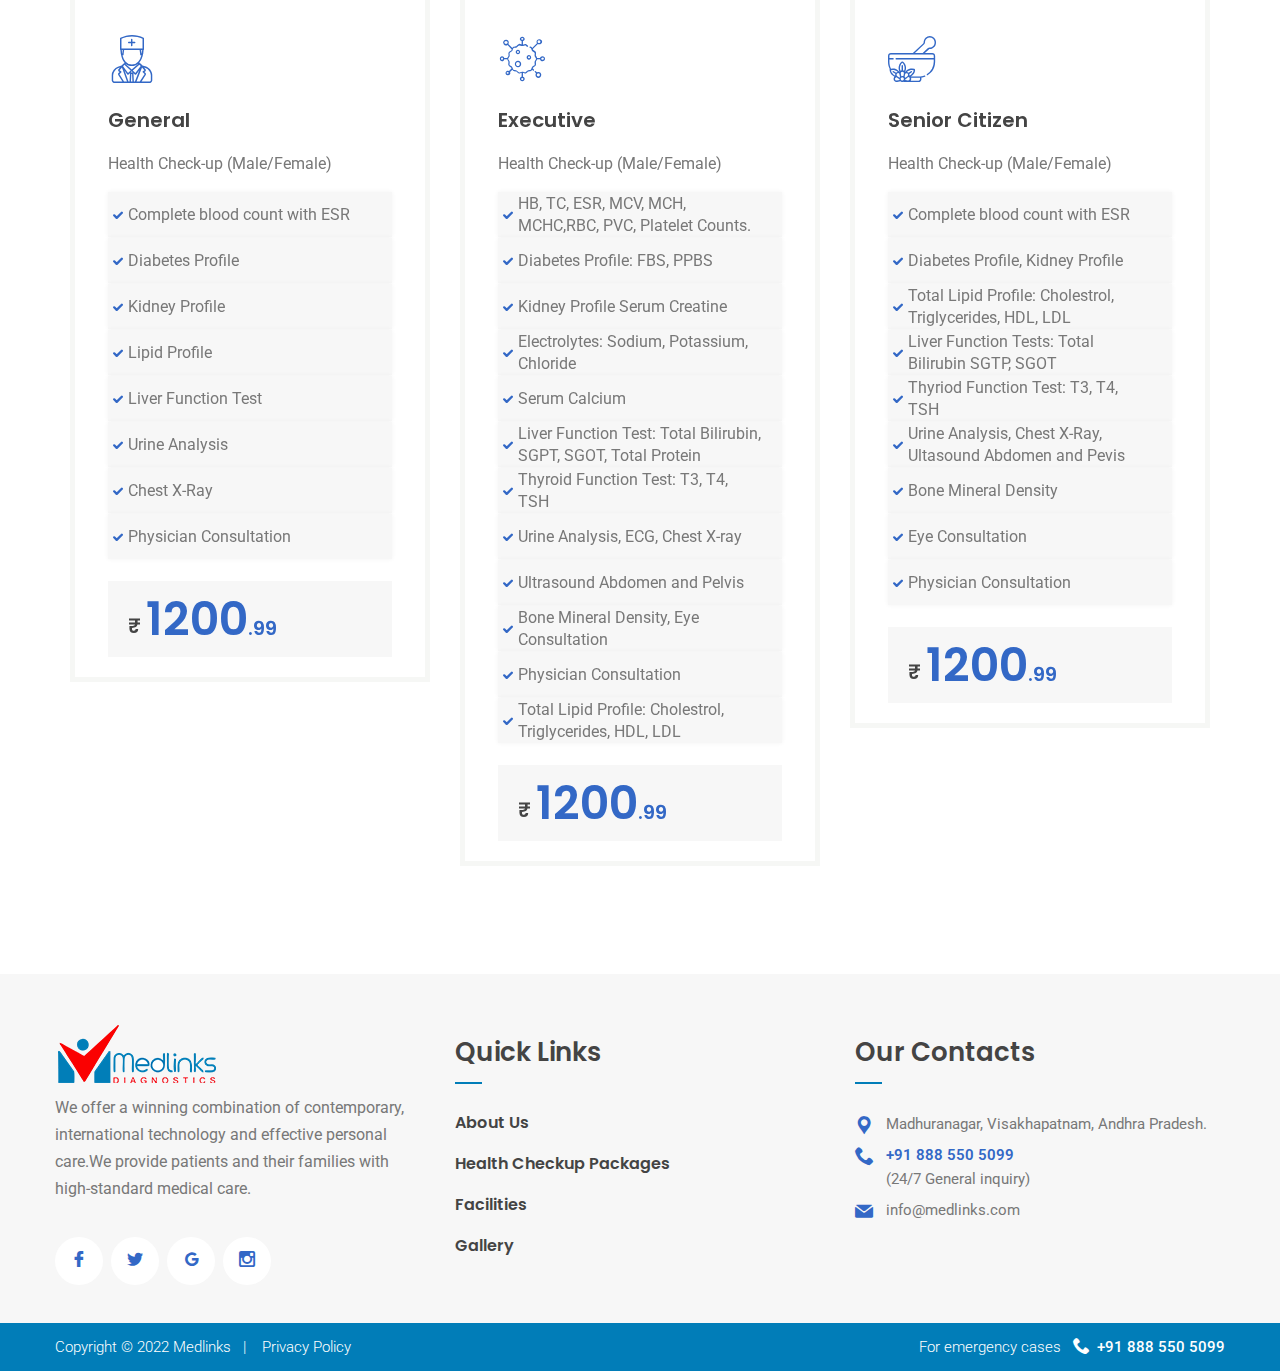
==== commit edcec263: "dropdown added" ====
--- a/health-checkup-packages.html
+++ b/health-checkup-packages.html
@@ -5,7 +5,8 @@
 	<meta charset="utf-8">
 	<meta http-equiv="X-UA-Compatible" content="IE=edge">
 	<meta name="viewport" content="width=device-width, initial-scale=1.0, maximum-scale=1.0, user-scalable=0">
-	<meta name="description" content="html 5 template, dentist, stomatologist, dental clinic template, medical template, clinic template, surgery clinic theme, plastic surgery template">
+	<meta name="description"
+		content="html 5 template, dentist, stomatologist, dental clinic template, medical template, clinic template, surgery clinic theme, plastic surgery template">
 	<meta name="author" content="websmirno.site">
 	<meta name="format-detection" content="telephone=no">
 	<title>Medlinks Diagnostics</title>
@@ -21,6 +22,7 @@
 	<!-- Google Fonts -->
 	<link href="https://fonts.googleapis.com/css?family=Poppins:300,400,500,600,700,800" rel="stylesheet">
 	<link href="https://fonts.googleapis.com/css?family=Roboto:300,400,500,700,900" rel="stylesheet">
+	<link rel="stylesheet" href="https://cdnjs.cloudflare.com/ajax/libs/font-awesome/4.7.0/css/font-awesome.min.css">
 </head>
 
 <!--header-->
@@ -34,16 +36,19 @@
 		<div class="container">
 			<div class="row align-items-center">
 				<div class="col-auto d-flex align-items-center">
-					<div class="header-info"><i class="icon-placeholder2"></i>Madhuranagar, Visakhapatnam, Andhra Pradesh</div>
-					<div class="header-phone"><i class="icon-telephone"></i><a href="tel:1-847-555-5555">+91 888 550 5099</a></div>
-					<div class="header-info"><i class="icon-black-envelope"></i><a href="mailto:info@medlinks.com">info@medlinks.com</a></div>
+					<div class="header-info"><i class="icon-placeholder2"></i>Madhuranagar, Visakhapatnam, Andhra
+						Pradesh</div>
+					<div class="header-phone"><i class="icon-telephone"></i><a href="tel:1-847-555-5555">+91 888 550
+							5099</a></div>
+					<div class="header-info"><i class="icon-black-envelope"></i><a
+							href="mailto:info@medlinks.com">info@medlinks.com</a></div>
 				</div>
 				<div class="col-auto ml-auto d-flex align-items-center">
-						<span class="header-social">
-							<a href="#" class="hovicon"><i class="icon-facebook-logo-circle"></i></a>
-							<a href="#" class="hovicon"><i class="icon-twitter-logo-circle"></i></a>
-							<a href="#" class="hovicon"><i class="icon-google-plus-circle"></i></a>
-						</span>
+					<span class="header-social">
+						<a href="#" class="hovicon"><i class="icon-facebook-logo-circle"></i></a>
+						<a href="#" class="hovicon"><i class="icon-twitter-logo-circle"></i></a>
+						<a href="#" class="hovicon"><i class="icon-google-plus-circle"></i></a>
+					</span>
 				</div>
 			</div>
 		</div>
@@ -69,27 +74,29 @@
 										<a class="nav-link" href="about.html">About Us</a>
 									</li>
 									<li class="nav-item">
-										<a href="facilities.html" class="nav-link dropdown-toggle" data-toggle="dropdown">Facilities</a>
+										<a href="facilities.html" class="nav-link dropdown-toggle"
+											data-toggle="dropdown">Facilities</a>
 										<ul class="dropdown-menu">
-										  <li><a href="facilities.html">Covid 19 Test</a></li>
-                        <li><a href="facilities.html">MRI</a></li>
-                        <li><a href="facilities.html">CT Scan</a></li>
-                        <li><a href="facilities.html">PET CT Scan</a></li>
-                        <li><a href="facilities.html">Laboratory</a></li>
-                        <li><a href="facilities.html">Ultrasound & Doppler</a></li>
-                        <li><a href="facilities.html">Digital DR System X-Ray</a></li>
-                        <li><a href="facilities.html">DEXA</a></li>
-                        <li><a href="facilities.html">Mammography</a></li>
-                        <li><a href="facilities.html">Nuclear Medicine</a></li>
-                        <li><a href="facilities.html">Cardiology Tests</a></li>
-                        <li><a href="facilities.html">Neurology Tests</a></li>
-                        <li><a href="facilities.html">Dental Imaging</a></li>
+											<li><a href="facilities.html">Covid 19 Test</a></li>
+											<li><a href="facilities.html">MRI</a></li>
+											<li><a href="facilities.html">CT Scan</a></li>
+											<li><a href="facilities.html">PET CT Scan</a></li>
+											<li><a href="facilities.html">Laboratory</a></li>
+											<li><a href="facilities.html">Ultrasound & Doppler</a></li>
+											<li><a href="facilities.html">Digital DR System X-Ray</a></li>
+											<li><a href="facilities.html">DEXA</a></li>
+											<li><a href="facilities.html">Mammography</a></li>
+											<li><a href="facilities.html">Nuclear Medicine</a></li>
+											<li><a href="facilities.html">Cardiology Tests</a></li>
+											<li><a href="facilities.html">Neurology Tests</a></li>
+											<li><a href="facilities.html">Dental Imaging</a></li>
 										</ul>
 									</li>
 
 
 									<li class="nav-item">
-										<a class="nav-link" href="health-checkup-packages.html">Health Checkup Packages</a>
+										<a class="nav-link" href="health-checkup-packages.html">Health Checkup
+											Packages</a>
 									</li>
 									<li class="nav-item">
 										<a class="nav-link" href="gallery.html">Gallery</a>
@@ -133,212 +140,289 @@
 				<h1>Health Checkup Packages in Medlinks Labs</h1>
 				<div class="h-decor"></div>
 				<div class="text-center max-670 mt-4 mx-md-auto">
-					<p>Don't let your health take a back seat in today's fast-paced world. Leave all your health worries to us. Book our health checkups and experience the most hassle-free testing!</p>
+					<p>Don't let your health take a back seat in today's fast-paced world. Leave all your health worries
+						to us. Book our health checkups and experience the most hassle-free testing!</p>
 				</div>
 			</div>
 		</div>
 		<div class="container">
 			<!--section services-->
-	<div class="section" id="servicesSection">
-		<div class="container">
-
-			<div class="row js-service-card-style2-carousel">
-				<div class="col-md-6 col-lg-4 ">
-					<div class="service-card-style2">
-						<div class="service-card-icon">
-							<i class="icon-doctor"></i>
-						</div>
-						<div class="">
-							<div class="d-flex">
-								<h5 class="service-card-name ">General</h5>
-							</div>
-						<span>Health Check-up (Male/Female)</span>
-
-						</div>
-						<ul class="marker-list-md">
-							<li class="accordion"> Complete blood count with ESR
-								<span class="ml-auto icon-plus"></span> <br>
-							</li>
-							<span class="panel mb-2">
-								<li>
-									list-1
-								</li>
-								<li>
-									list-2
-								</li>
-								<li>
-									list-3
-								</li>
-							</span>
-							<li class="accordion"> Diabetes Profile
-								<span class="ml-auto icon-plus"></span> <br>
-							</li>
-							<ul class="panel mb-2">
-								<li>
-									Test
-								</li>
-							</ul>
-							<li> Kidney Profile</li>
-							<li> Lipid Profile</li>
-							<li> Liver Function Test</li>
-							<li> Urine Analysis</li>
-							<li> Chest X-Ray</li>
-	<li> Physician Consultation</li>
-						</ul>
-						<div class="prices-box-price">
-							<sub>₹</sub>1200<sub>.99</sub>
-						</div>
-					</div>
-
-				</div>
-				<div class="col-md-6 col-lg-4">
-					<div class="service-card-style2">
-						<div class="service-card-icon">
-							<i class="icon-doctor"></i>
-						</div>
-						<div class="">
-							<div class="d-flex">
-						<h5 class="service-card-name">Executive</h5>
-							</div>
-						<span>Health Check-up (Male/Female)</span>
-						</div>
-						<ul class="marker-list-md">
-							<li> HB, TC, ESR, MCV, MCH, MCHC,RBC, PVC, Platelet Counts.</li>
-							<li> Diabetes Profile: FBS, PPBS</li>
-							<li> Kidney Profile Serum Creatine</li>
-							<li> Electrolytes: Sodium, Potassium, Chloride</li>
-							<li> Serum Calcium</li>
-							<li> Liver Function Test: Total Bilirubin, SGPT, SGOT, Total Protein</li>
-							<li> Thyroid Function Test: T3, T4, TSH</li>
-							<li> Urine Analysis, ECG, Chest X-ray</li>
-							<li> Ultrasound Abdomen and Pelvis</li>
-							<li> Bone Mineral Density, Eye Consultation</li>
-							<li>Physician Consultation</li>
-<li> Total Lipid Profile: Cholestrol, Triglycerides, HDL, LDL</li>
-						</ul>
-						<div class="prices-box-price">
-							<sub>₹</sub>1200<sub>.99</sub>
-						</div>
-					</div>
-				</div>
-				<div class="col-md-6 col-lg-4">
-					<div class="service-card-style2">
-						<div class="service-card-icon">
-							<i class="icon-doctor"></i>
-						</div>
-						<div class="">
-							<div class="d-flex">
-						<h5 class="service-card-name">Senior Citizen</h5>
-							</div>
-						<span>Health Check-up (Male/Female)</span>
-						</div>
-						<ul class="marker-list-md ">
-							<li> Complete blood count with ESR</li>
-							<li>Diabetes Profile, Kidney Profile</li>
-							<li> Total Lipid Profile: Cholestrol, Triglycerides, HDL, LDL</li>
-							<li> Liver Function Tests: Total Bilirubin SGTP, SGOT</li>
-							<li> Thyriod Function Test: T3, T4, TSH</li>
-<li> Urine Analysis, Chest X-Ray, Ultasound Abdomen and Pevis						</li>
-							<li>Bone Mineral Density</li>
-<li> Eye Consultation</li>
-<li> Physician Consultation</li>
-						</ul>
-						<div class="prices-box-price">
-							<sub>₹</sub>1200<sub>.99</sub>
-						</div>
-					</div>
-				</div>
-			</div> <br><br>
-
-			<div class="row js-service-card-style2-carousel">
-				<div class="col-md-6 col-lg-4">
-					<div class="service-card-style2">
-						<div class="service-card-icon">
-							<i class="icon-doctor"></i>
-						</div>
-						<div class="">
-							<div class="d-flex">
-						<h5 class="service-card-name">General</h5>
-							</div>
-						<span>Health Check-up (Male/Female)</span>
-						</div>
-						<ul class="marker-list-md ">
-							<li> Complete blood count with ESR</li>
-							<li> Diabetes Profile</li>
-							<li> Kidney Profile</li>
-							<li> Lipid Profile</li>
-							<li> Liver Function Test</li>
-							<li> Urine Analysis</li>
-							<li> Chest X-Ray</li>
-<li> Physician Consultation</li>
-						</ul>
-						<div class="prices-box-price">
-							<sub>₹</sub>1200<sub>.99</sub>
-						</div>
-					</div>
-				</div>
-				<div class="col-md-6 col-lg-4">
-					<div class="service-card-style2">
-						<div class="service-card-icon">
-							<i class="icon-genetics"></i>
-						</div>
-						<div class="">
-							<div class="d-flex">
-						<h5 class="service-card-name">Executive</h5>
-						</p> <br>
-							</div>
-						<span>Health Check-up (Male/Female)</span>
-						</div>
-						<ul class="marker-list-md ">
-							<li> HB, TC, ESR, MCV, MCH, MCHC,RBC, PVC, Platelet Counts.</li>
-							<li> Diabetes Profile: FBS, PPBS</li>
-							<li> Kidney Profile Serum Creatine</li>
-							<li> Electrolytes: Sodium, Potassium, Chloride</li>
-							<li> Serum Calcium</li>
-							<li> Liver Function Test: Total Bilirubin, SGPT, SGOT, Total Protein</li>
-							<li> Thyroid Function Test: T3, T4, TSH</li>
-							<li> Urine Analysis, ECG, Chest X-ray</li>
-							<li> Ultrasound Abdomen and Pelvis</li>
-							<li> Bone Mineral Density, Eye Consultation</li>
-							<li>Physician Consultation</li>
-<li> Total Lipid Profile: Cholestrol, Triglycerides, HDL, LDL</li>
-						</ul>
-						<div class="prices-box-price">
-							<sub>₹</sub>1200<sub>.99</sub>
-						</div>
-					</div>
-				</div>
-				<div class="col-md-6 col-lg-4">
-					<div class="service-card-style2">
-						<div class="service-card-icon">
-							<i class="icon-farmalogy"></i>
-						</div>
-						<div class="">
-							<div class="d-flex">
-						<h5 class="service-card-name">Senior Citizen</h5>
-							</div>
-						<span>Health Check-up (Male/Female)</span>
-						</div>
-						<ul class="marker-list-md ">
-							<li> Complete blood count with ESR</li>
-							<li>Diabetes Profile, Kidney Profile</li>
-							<li> Total Lipid Profile: Cholestrol, Triglycerides, HDL, LDL</li>
-							<li> Liver Function Tests: Total Bilirubin SGTP, SGOT</li>
-							<li> Thyriod Function Test: T3, T4, TSH</li>
-<li> Urine Analysis, Chest X-Ray, Ultasound Abdomen and Pevis						</li>
-							<li>Bone Mineral Density</li>
-<li> Eye Consultation</li>
-<li> Physician Consultation</li>
-						</ul>
-						<div class="prices-box-price">
-							<sub>₹</sub>1200<sub>.99</sub>
-						</div>
-					</div>
-				</div>
-			</div>
-		</div>
-	</div>
-	<!--//section services-->
+			<div class="section" id="servicesSection">
+				<div class="container">
+
+					<div class="row js-service-card-style2-carousel">
+						<div class="col-md-6 col-lg-4 ">
+							<div class="service-card-style2">
+								<div class="service-card-icon">
+									<i class="icon-doctor"></i>
+								</div>
+								<div class="">
+									<div class="d-flex">
+										<h5 class="service-card-name ">General</h5>
+									</div>
+									<span>Health Check-up (Male/Female)</span>
+
+								</div>
+								<ul class="marker-list-md">
+									<li class="accordion"> 1. Complete blood count with ESR
+										<!-- <span class="ml-auto icon-plus"></span> <br> -->
+									</li>
+									<div class="accordion-content mb-1">
+										<li>
+											list-1
+										</li>
+										<li>
+											list-2
+										</li>
+										<li>
+											list-3
+										</li>
+									</div>
+									<li class="accordion"> Diabetes Profile
+									</li>
+									<div class="accordion-content mb-1">
+										<li>
+											Test
+										</li>
+									</div>
+									<li class="accordion"> Kidney Profile</li>
+									<div class="accordion-content mb-1">
+										<li>
+											list-1
+										</li>
+										<li>
+											list-2
+										</li>
+										<li>
+											list-3
+										</li>
+									</div>
+									<li class="accordion"> Lipid Profile</li>
+									<div class="accordion-content mb-1">
+										<li>
+											list-1
+										</li>
+										<li>
+											list-2
+										</li>
+										<li>
+											list-3
+										</li>
+									</div>
+									<li class="accordion"> Liver Function Test</li>
+									<div class="accordion-content mb-1">
+										<li>
+											list-1
+										</li>
+										<li>
+											list-2
+										</li>
+										<li>
+											list-3
+										</li>
+									</div>
+									<li class="accordion"> Urine Analysis</li>
+									<div class="accordion-content mb-1">
+										<li>
+											list-1
+										</li>
+										<li>
+											list-2
+										</li>
+										<li>
+											list-3
+										</li>
+									</div>
+									<li class="accordion"> Chest X-Ray</li>
+									<div class="accordion-content mb-1">
+										<li>
+											list-1
+										</li>
+										<li>
+											list-2
+										</li>
+										<li>
+											list-3
+										</li>
+									</div>
+									<li class="accordion"> Physician Consultation</li>
+									<div class="accordion-content mb-1">
+										<li>
+											list-1
+										</li>
+										<li>
+											list-2
+										</li>
+										<li>
+											list-3
+										</li>
+									</div>
+								</ul>
+								<div class="prices-box-price">
+									<sub>₹</sub>1200<sub>.99</sub>
+								</div>
+							</div>
+
+						</div>
+						<div class="col-md-6 col-lg-4">
+							<div class="service-card-style2">
+								<div class="service-card-icon">
+									<i class="icon-doctor"></i>
+								</div>
+								<div class="">
+									<div class="d-flex">
+										<h5 class="service-card-name">Executive</h5>
+									</div>
+									<span>Health Check-up (Male/Female)</span>
+								</div>
+								<ul class="marker-list-md">
+									<li class="accordion"> HB, TC, ESR, MCV, MCH, MCHC,RBC, PVC, Platelet Counts.</li>
+									<div class="accordion-content mb-1">
+										<li>
+											list-1
+										</li>
+										<li>
+											list-2
+										</li>
+										<li>
+											list-3
+										</li>
+									</div>
+									<li> Diabetes Profile: FBS, PPBS</li>
+									<li> Kidney Profile Serum Creatine</li>
+									<li> Electrolytes: Sodium, Potassium, Chloride</li>
+									<li> Serum Calcium</li>
+									<li> Liver Function Test: Total Bilirubin, SGPT, SGOT, Total Protein</li>
+									<li> Thyroid Function Test: T3, T4, TSH</li>
+									<li> Urine Analysis, ECG, Chest X-ray</li>
+									<li> Ultrasound Abdomen and Pelvis</li>
+									<li> Bone Mineral Density, Eye Consultation</li>
+									<li>Physician Consultation</li>
+									<li> Total Lipid Profile: Cholestrol, Triglycerides, HDL, LDL</li>
+								</ul>
+								<div class="prices-box-price">
+									<sub>₹</sub>1200<sub>.99</sub>
+								</div>
+							</div>
+						</div>
+						<div class="col-md-6 col-lg-4">
+							<div class="service-card-style2">
+								<div class="service-card-icon">
+									<i class="icon-doctor"></i>
+								</div>
+								<div class="">
+									<div class="d-flex">
+										<h5 class="service-card-name">Senior Citizen</h5>
+									</div>
+									<span>Health Check-up (Male/Female)</span>
+								</div>
+								<ul class="marker-list-md ">
+									<li> Complete blood count with ESR</li>
+									<li>Diabetes Profile, Kidney Profile</li>
+									<li> Total Lipid Profile: Cholestrol, Triglycerides, HDL, LDL</li>
+									<li> Liver Function Tests: Total Bilirubin SGTP, SGOT</li>
+									<li> Thyriod Function Test: T3, T4, TSH</li>
+									<li> Urine Analysis, Chest X-Ray, Ultasound Abdomen and Pevis </li>
+									<li>Bone Mineral Density</li>
+									<li> Eye Consultation</li>
+									<li> Physician Consultation</li>
+								</ul>
+								<div class="prices-box-price">
+									<sub>₹</sub>1200<sub>.99</sub>
+								</div>
+							</div>
+						</div>
+					</div> <br><br>
+
+					<div class="row js-service-card-style2-carousel">
+						<div class="col-md-6 col-lg-4">
+							<div class="service-card-style2">
+								<div class="service-card-icon">
+									<i class="icon-doctor"></i>
+								</div>
+								<div class="">
+									<div class="d-flex">
+										<h5 class="service-card-name">General</h5>
+									</div>
+									<span>Health Check-up (Male/Female)</span>
+								</div>
+								<ul class="marker-list-md ">
+									<li> Complete blood count with ESR</li>
+									<li> Diabetes Profile</li>
+									<li> Kidney Profile</li>
+									<li> Lipid Profile</li>
+									<li> Liver Function Test</li>
+									<li> Urine Analysis</li>
+									<li> Chest X-Ray</li>
+									<li> Physician Consultation</li>
+								</ul>
+								<div class="prices-box-price">
+									<sub>₹</sub>1200<sub>.99</sub>
+								</div>
+							</div>
+						</div>
+						<div class="col-md-6 col-lg-4">
+							<div class="service-card-style2">
+								<div class="service-card-icon">
+									<i class="icon-genetics"></i>
+								</div>
+								<div class="">
+									<div class="d-flex">
+										<h5 class="service-card-name">Executive</h5>
+										</p> <br>
+									</div>
+									<span>Health Check-up (Male/Female)</span>
+								</div>
+								<ul class="marker-list-md ">
+									<li> HB, TC, ESR, MCV, MCH, MCHC,RBC, PVC, Platelet Counts.</li>
+									<li> Diabetes Profile: FBS, PPBS</li>
+									<li> Kidney Profile Serum Creatine</li>
+									<li> Electrolytes: Sodium, Potassium, Chloride</li>
+									<li> Serum Calcium</li>
+									<li> Liver Function Test: Total Bilirubin, SGPT, SGOT, Total Protein</li>
+									<li> Thyroid Function Test: T3, T4, TSH</li>
+									<li> Urine Analysis, ECG, Chest X-ray</li>
+									<li> Ultrasound Abdomen and Pelvis</li>
+									<li> Bone Mineral Density, Eye Consultation</li>
+									<li>Physician Consultation</li>
+									<li> Total Lipid Profile: Cholestrol, Triglycerides, HDL, LDL</li>
+								</ul>
+								<div class="prices-box-price">
+									<sub>₹</sub>1200<sub>.99</sub>
+								</div>
+							</div>
+						</div>
+						<div class="col-md-6 col-lg-4">
+							<div class="service-card-style2">
+								<div class="service-card-icon">
+									<i class="icon-farmalogy"></i>
+								</div>
+								<div class="">
+									<div class="d-flex">
+										<h5 class="service-card-name">Senior Citizen</h5>
+									</div>
+									<span>Health Check-up (Male/Female)</span>
+								</div>
+								<ul class="marker-list-md ">
+									<li> Complete blood count with ESR</li>
+									<li>Diabetes Profile, Kidney Profile</li>
+									<li> Total Lipid Profile: Cholestrol, Triglycerides, HDL, LDL</li>
+									<li> Liver Function Tests: Total Bilirubin SGTP, SGOT</li>
+									<li> Thyriod Function Test: T3, T4, TSH</li>
+									<li> Urine Analysis, Chest X-Ray, Ultasound Abdomen and Pevis </li>
+									<li>Bone Mineral Density</li>
+									<li> Eye Consultation</li>
+									<li> Physician Consultation</li>
+								</ul>
+								<div class="prices-box-price">
+									<sub>₹</sub>1200<sub>.99</sub>
+								</div>
+							</div>
+						</div>
+					</div>
+				</div>
+			</div>
+			<!--//section services-->
 		</div>
 	</div>
 	<!--//section-->
@@ -364,12 +448,13 @@
 					</div>
 					<div class="col-md">
 						<div class="footer-text mt-1 mt-lg-1">
-							<p>We offer a winning combination of contemporary, international technology and effective personal care.We provide patients and their families with high-standard medical care.
-								</p>
+							<p>We offer a winning combination of contemporary, international technology and effective
+								personal care.We provide patients and their families with high-standard medical care.
+							</p>
 
 						</div>
 						<div class="footer-social d-md-none d-lg-block">
-								<a href="#" class="hovicon"><i class="icon-facebook-logo"></i></a>
+							<a href="#" class="hovicon"><i class="icon-facebook-logo"></i></a>
 							<a href="#" class="hovicon"><i class="icon-twitter-logo"></i></a>
 							<a href="#" class="hovicon"><i class="icon-google-logo"></i></a>
 							<a href="#" class="hovicon"><i class="icon-instagram"></i></a>
@@ -413,7 +498,8 @@
 				<ul class="icn-list">
 					<li><i class="icon-placeholder2"></i>Madhuranagar, Visakhapatnam, Andhra Pradesh.
 					</li>
-					<li><i class="icon-telephone"></i><b><span class="phone"><span class="text-nowrap">+91 888 550 5099</span></b>
+					<li><i class="icon-telephone"></i><b><span class="phone"><span class="text-nowrap">+91 888 550
+									5099</span></b>
 						<br>(24/7 General inquiry)
 					</li>
 					<li><i class="icon-black-envelope"></i><a href="mailto:info@medlinks.com">info@medlinks.com</a></li>
@@ -424,9 +510,13 @@
 	<div class="footer-bottom">
 		<div class="container">
 			<div class="row text-center text-md-left">
-				<div class="col-sm">Copyright © 2022 <a href="#">Medlinks</a><span>&nbsp;&nbsp;&nbsp;|&nbsp;&nbsp;&nbsp;</span>
-					<a href="#">Privacy Policy</a></div>
-				<div class="col-sm-auto ml-auto"><span class="d-none d-sm-inline">For emergency cases&nbsp;&nbsp;&nbsp;</span><i class="icon-telephone"></i>&nbsp;&nbsp;<b>+91 888 550 5099</b></div>
+				<div class="col-sm">Copyright © 2022 <a
+						href="#">Medlinks</a><span>&nbsp;&nbsp;&nbsp;|&nbsp;&nbsp;&nbsp;</span>
+					<a href="#">Privacy Policy</a>
+				</div>
+				<div class="col-sm-auto ml-auto"><span class="d-none d-sm-inline">For emergency
+						cases&nbsp;&nbsp;&nbsp;</span><i class="icon-telephone"></i>&nbsp;&nbsp;<b>+91 888 550 5099</b>
+				</div>
 			</div>
 		</div>
 	</div>
--- a/css/style.css
+++ b/css/style.css
@@ -12814,14 +12814,15 @@
     display: flex;
     align-items: center;
     padding: 20px;
+    box-shadow: 0 0 5px rgb(0 0 0 / 5%);
+
 }
-  }
     @media (max-width: 1023px) {
       .service-card-style2 ul.marker-list-md li {
         font-size: 15px;
         line-height: 20px; } }
   .service-card-style2 ul.marker-list-md li:not(:last-child) {
-    margin-bottom: 16px; }
+    margin-bottom: 1px; }
     @media (max-width: 1023px) {
       .service-card-style2 ul.marker-list-md li:not(:last-child) {
         margin-bottom: 8px; } }
@@ -19455,4 +19456,50 @@
     overflow: hidden;
     transition: 0.4s;
     margin-top: -16px;
-  }+  }
+
+  .accordion {
+    width: 100%;
+    background-color: whitesmoke;
+    border: none;
+    outline: none;
+    text-align: left;
+    padding: 15px 20px;
+    font-size: 18px;
+    color: #333;
+    cursor: pointer;
+    transition: background-color 0.2s linear;
+  }
+  
+  .accordion:after {
+    font-family: FontAwesome;
+    content: "\f107";
+    font-size: 18px;
+    float: right;
+    position: absolute;
+    right: 11px;
+    font-family: "fontawesome";
+  }
+  
+
+  .accordion.is-open:after {
+    content: "\f106";
+    font-size: 18px;
+
+  }
+  
+  button.accordion:hover,
+  button.accordion.is-open {
+    background-color: #ddd;
+  }
+  
+  .accordion-content {
+    background-color: white;
+    border-left: 1px solid whitesmoke;
+    border-right: 1px solid whitesmoke;
+    padding: 0 0;
+    max-height: 0;
+    overflow: hidden;
+    transition: max-height 0.2s ease-in-out;
+  }
+  